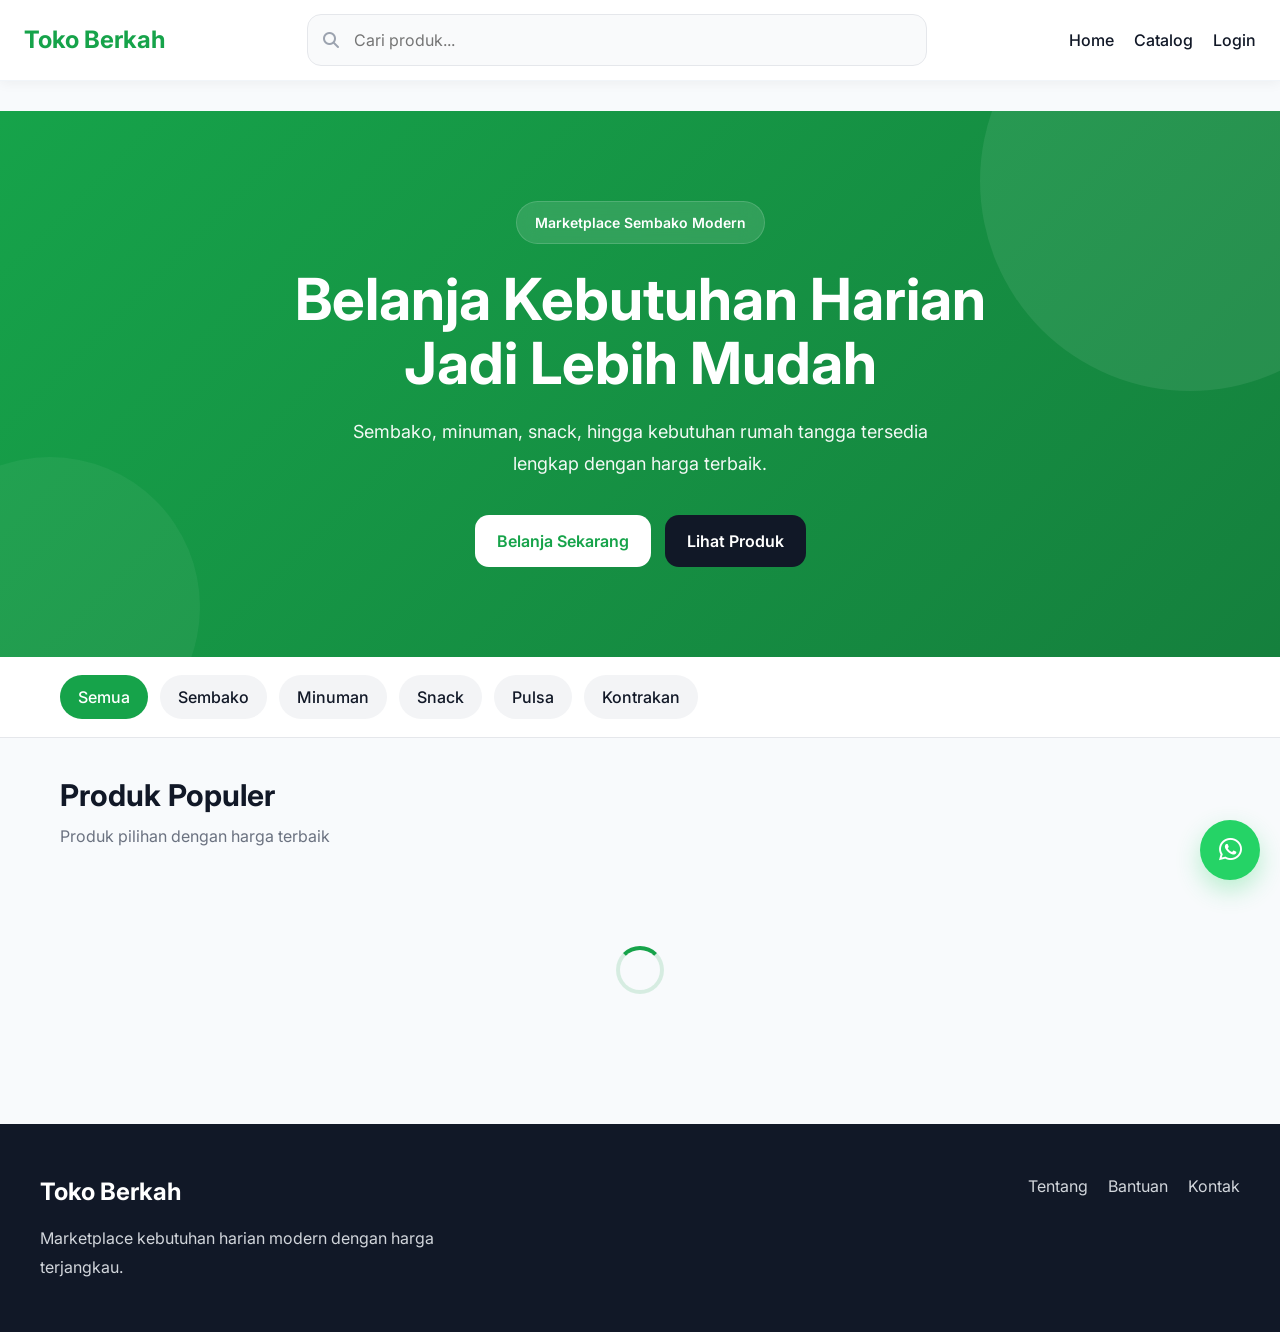
==== index.html @ f6f80b30 "feat: transform static marketplace into production-ready responsive frontend system - Restructure fr" ====
<!doctype html>
<html lang="id">
  <head>
    <meta charset="UTF-8" />

    <meta name="viewport" content="width=device-width, initial-scale=1.0" />

    <title>Toko Berkah - Marketplace Sembako</title>

    <!-- GOOGLE FONT -->
    <link rel="preconnect" href="https://fonts.googleapis.com" />

    <link
      href="https://fonts.googleapis.com/css2?family=Inter:wght@400;500;600;700&display=swap"
      rel="stylesheet"
    />

    <!-- FONT AWESOME -->
    <link
      rel="stylesheet"
      href="https://cdnjs.cloudflare.com/ajax/libs/font-awesome/6.6.0/css/all.min.css"
    />

    <!-- CSS -->
    <link rel="stylesheet" href="assets/css/main.css" />

    <link rel="stylesheet" href="assets/css/home.css" />

    <link rel="stylesheet" href="assets/css/navbar.css" />
  </head>

  <body>
    <!-- ======================
       NAVBAR
  ======================= -->

    <header class="topbar">
      <div class="topbar-left">
        <a href="index.html" class="logo"> Toko Berkah </a>
      </div>

      <div class="search-box desktop-search">
        <i class="fa-solid fa-magnifying-glass"></i>

        <input type="text" placeholder="Cari produk..." />
      </div>

      <nav class="nav-links">
        <a href="index.html"> Home </a>

        <a href="katalog.html"> Catalog </a>

        <a href="login.html"> Login </a>
      </nav>

      <button class="menu-btn" id="menu-btn" aria-label="Toggle Menu">
        <i class="fa-solid fa-bars"></i>
      </button>
    </header>

    <!-- MOBILE NAV -->

    <div class="mobile-nav" id="mobile-nav">
      <a href="index.html"> Home </a>

      <a href="katalog.html"> Catalog </a>

      <a href="login.html"> Login </a>
    </div>

    <!-- ======================
       HERO
  ======================= -->

    <section class="hero">
      <div class="hero-content">
        <span class="hero-badge"> Marketplace Sembako Modern </span>

        <h1>Belanja Kebutuhan Harian Jadi Lebih Mudah</h1>

        <p>
          Sembako, minuman, snack, hingga kebutuhan rumah tangga tersedia
          lengkap dengan harga terbaik.
        </p>

        <div class="hero-actions">
          <a href="katalog.html" class="btn btn-primary"> Belanja Sekarang </a>

          <a href="#featured-products" class="btn btn-dark"> Lihat Produk </a>
        </div>
      </div>
    </section>

    <!-- ======================
       CATEGORY
  ======================= -->

    <section class="categories-wrapper">
      <div class="categories">
        <button class="cat active">Semua</button>

        <button class="cat">Sembako</button>

        <button class="cat">Minuman</button>

        <button class="cat">Snack</button>

        <button class="cat">Pulsa</button>

        <button class="cat">Kontrakan</button>
      </div>
    </section>

    <!-- ======================
       PRODUCTS
  ======================= -->

    <main class="container">
      <div class="section-header">
        <div>
          <h2>Produk Populer</h2>

          <p>Produk pilihan dengan harga terbaik</p>
        </div>
      </div>

      <!-- LOADING -->
      <div id="loading-products" class="loading-state">
        <div class="loading-spinner"></div>
      </div>

      <!-- PRODUCT GRID -->
      <div id="featured-products" class="products-grid"></div>

      <!-- EMPTY -->
      <div id="empty-products" class="empty-state hidden">
        <i class="fa-solid fa-box-open"></i>

        <h3>Produk tidak ditemukan</h3>

        <p>Coba gunakan kata kunci lain</p>
      </div>
    </main>

    <!-- ======================
       FOOTER
  ======================= -->

    <footer class="footer">
      <div class="footer-content">
        <div>
          <h3>Toko Berkah</h3>

          <p>Marketplace kebutuhan harian modern dengan harga terjangkau.</p>
        </div>

        <div class="footer-links">
          <a href="#"> Tentang </a>

          <a href="#"> Bantuan </a>

          <a href="#"> Kontak </a>
        </div>
      </div>
    </footer>

    <!-- ======================
       FLOATING WA
  ======================= -->

    <button class="wa-btn" id="wa-btn" aria-label="Chat WhatsApp">
      <i class="fa-brands fa-whatsapp"></i>
    </button>

    <!-- ======================
       SCRIPTS
  ======================= -->

    <script src="assets/js/core/storage.js"></script>

    <script src="assets/js/services/product.service.js"></script>

    <script src="assets/js/pages/home.js"></script>
    <script src="assets/js/components/navbar.js"></script>
  </body>
</html>
---- assets/css/main.css ----
/* ========================================
   ROOT VARIABLES
======================================== */

:root {

  --primary: #16a34a;
  --primary-hover: #15803d;

  --dark: #0f172a;

  --danger: #dc2626;
  --warning: #f59e0b;

  --bg: #f8fafc;
  --white: #ffffff;

  --text: #111827;
  --text-light: #6b7280;

  --border: #e5e7eb;

  --shadow-sm:
    0 1px 2px rgba(0,0,0,.05);

  --shadow-md:
    0 8px 24px rgba(0,0,0,.08);

  --shadow-lg:
    0 20px 40px rgba(0,0,0,.12);

  --radius-sm: 10px;
  --radius-md: 16px;
  --radius-lg: 22px;

  --transition:
    0.25s ease;
}

/* ========================================
   RESET
======================================== */

*,
*::before,
*::after {
  box-sizing: border-box;
}

html {
  scroll-behavior: smooth;
}

body,
h1,
h2,
h3,
h4,
p,
ul,
ol {
  margin: 0;
}

body {

  background: var(--bg);

  color: var(--text);

  font-family:
    Inter,
    system-ui,
    sans-serif;

  line-height: 1.5;

  min-height: 100vh;

  overflow-x: hidden;

  -webkit-font-smoothing: antialiased;

  text-rendering: optimizeLegibility;
}

img {
  display: block;
  max-width: 100%;
}

button,
input,
textarea,
select {
  font: inherit;
}

/* ========================================
   SCROLLBAR
======================================== */

::-webkit-scrollbar {
  width: 10px;
  height: 10px;
}

::-webkit-scrollbar-thumb {
  background: #d1d5db;
  border-radius: 20px;
}

::-webkit-scrollbar-thumb:hover {
  background: #9ca3af;
}

/* ========================================
   DASHBOARD LAYOUT
======================================== */

.dashboard-layout {

  display: flex;

  min-height: 100vh;
}

/* ========================================
   SIDEBAR
======================================== */

.sidebar {

  width: 260px;

  background: var(--dark);

  color: white;

  padding: 30px 20px;

  display: flex;

  flex-direction: column;

  position: sticky;

  top: 0;

  height: 100vh;
}

.sidebar-brand {

  font-size: 24px;

  font-weight: 700;

  margin-bottom: 30px;
}

.sidebar-menu {

  display: flex;

  flex-direction: column;

  gap: 10px;
}

.sidebar-menu a {

  color: white;

  text-decoration: none;

  padding: 14px 16px;

  border-radius: var(--radius-sm);

  transition: var(--transition);
}

.sidebar-menu a:hover,
.sidebar-menu a.active {

  background:
    rgba(255,255,255,.12);
}

/* ========================================
   MAIN CONTENT
======================================== */

.main-content {

  flex: 1;

  padding: 30px;
}

/* ========================================
   TOPBAR
======================================== */

.topbar {

  display: flex;

  justify-content: space-between;

  align-items: center;

  gap: 20px;

  margin-bottom: 30px;
}

.topbar-right {

  display: flex;

  align-items: center;

  gap: 15px;
}

/* ========================================
   STATS GRID
======================================== */

.stats-grid {

  display: grid;

  grid-template-columns:
    repeat(auto-fit,minmax(220px,1fr));

  gap: 20px;

  margin-bottom: 25px;
}

.stat-card {

  background: white;

  padding: 24px;

  border-radius: var(--radius-md);

  box-shadow: var(--shadow-sm);

  transition: var(--transition);
}

.stat-card:hover {

  transform: translateY(-3px);

  box-shadow: var(--shadow-md);
}

.stat-card h3 {

  font-size: 32px;

  margin-bottom: 6px;
}

.stat-card p {

  color: var(--text-light);
}

/* ========================================
   TOOLBAR
======================================== */

.toolbar {

  display: flex;

  justify-content: space-between;

  align-items: center;

  gap: 15px;

  margin-bottom: 20px;
}

.toolbar input {

  width: 100%;

  max-width: 320px;
}

/* ========================================
   TABLE
======================================== */

.table-wrapper {

  background: white;

  border-radius: var(--radius-md);

  overflow-x: auto;

  box-shadow: var(--shadow-sm);

  -webkit-overflow-scrolling: touch;
}

.product-table {

  width: 100%;

  border-collapse: collapse;

  min-width: 720px;
}

.product-table th {

  background: #f9fafb;

  font-size: 14px;

  color: var(--text-light);

  text-align: left;
}

.product-table th,
.product-table td {

  padding: 18px;

  border-bottom:
    1px solid var(--border);
}

.product-table tbody tr {

  transition: background .2s ease;
}

.product-table tbody tr:hover {

  background: #f9fafb;
}

.product-info {

  display: flex;

  align-items: center;

  gap: 15px;
}

.product-thumb {

  width: 72px;

  height: 72px;

  border-radius: 12px;

  object-fit: cover;

  background: #f3f4f6;

  flex-shrink: 0;
}

/* ========================================
   BUTTON
======================================== */

.btn {

  border: none;

  cursor: pointer;

  padding: 12px 18px;

  border-radius: var(--radius-sm);

  font-weight: 600;

  transition: var(--transition);

  display: inline-flex;

  align-items: center;

  justify-content: center;

  gap: 8px;
}

.btn:hover {

  transform: translateY(-1px);
}

.btn:active {

  transform: scale(.98);
}

.btn:disabled {

  opacity: .6;

  cursor: not-allowed;

  transform: none;
}

.btn:focus-visible {

  outline:
    3px solid rgba(22,163,74,.2);
}

.btn-primary {

  background: var(--primary);

  color: white;
}

.btn-primary:hover {

  background: var(--primary-hover);
}

.btn-dark {

  background: var(--dark);

  color: white;
}

.btn-danger {

  background: var(--danger);

  color: white;
}

.btn-warning {

  background: var(--warning);

  color: white;
}

/* ========================================
   FORM
======================================== */

.form-group {

  margin-bottom: 18px;
}

.form-group label {

  display: block;

  margin-bottom: 8px;

  font-weight: 600;
}

.form-group input,
.form-group textarea,
.form-group select {

  width: 100%;

  padding: 12px 14px;

  border:
    1px solid var(--border);

  border-radius: var(--radius-sm);

  background: white;

  outline: none;

  transition: var(--transition);
}

.form-group textarea {

  min-height: 120px;

  resize: vertical;
}

.form-group input:focus,
.form-group textarea:focus,
.form-group select:focus {

  border-color: var(--primary);

  box-shadow:
    0 0 0 4px rgba(22,163,74,.12);
}

.form-group input:focus-visible,
.form-group textarea:focus-visible,
.form-group select:focus-visible {

  outline:
    2px solid rgba(22,163,74,.2);
}

/* ========================================
   MODAL
======================================== */

.modal {

  position: fixed;

  inset: 0;

  background:
    rgba(0,0,0,.45);

  display: flex;

  justify-content: center;

  align-items: center;

  padding: 20px;

  z-index: 999;

  animation:
    fadeIn .25s ease;
}

.hidden {
  display: none;
}

.modal-content {

  width: 100%;

  max-width: 560px;

  background: white;

  border-radius: var(--radius-lg);

  padding: 25px;

  box-shadow: var(--shadow-lg);

  max-height: 90vh;

  overflow-y: auto;

  -webkit-overflow-scrolling: touch;

  animation:
    scaleIn .25s ease;
}

.modal-header {

  display: flex;

  justify-content: space-between;

  align-items: center;

  margin-bottom: 20px;
}

/* ========================================
   IMAGE PREVIEW
======================================== */

.image-preview img {

  width: 100%;

  border-radius: 14px;

  margin-top: 12px;

  object-fit: cover;

  max-height: 240px;
}

/* ========================================
   EMPTY STATE
======================================== */

.empty-state {

  text-align: center;

  padding: 60px 20px;

  color: var(--text-light);
}

.empty-state i {

  font-size: 48px;

  margin-bottom: 15px;
}

/* ========================================
   TOAST
======================================== */

#toast {

  position: fixed;

  right: 20px;

  bottom: 20px;

  background: #111827;

  color: white;

  padding: 14px 18px;

  border-radius: 12px;

  box-shadow: var(--shadow-md);

  opacity: 0;

  transform: translateY(20px);

  transition:
    opacity .3s ease,
    transform .3s ease;

  z-index: 1000;

  pointer-events: none;
}

#toast.show {

  opacity: 1;

  transform: translateY(0);
}

/* ========================================
   LOADING
======================================== */

.loading-spinner {

  width: 22px;

  height: 22px;

  border:
    3px solid rgba(255,255,255,.3);

  border-top-color: white;

  border-radius: 50%;

  animation:
    spin .8s linear infinite;
}

/* ========================================
   UTILITIES
======================================== */

.full {
  width: 100%;
}

.text-center {
  text-align: center;
}

.hidden-mobile {

  display: block;
}

/* ========================================
   ANIMATIONS
======================================== */

@keyframes fadeIn {

  from {
    opacity: 0;
  }

  to {
    opacity: 1;
  }
}

@keyframes scaleIn {

  from {

    opacity: 0;

    transform:
      scale(.96);
  }

  to {

    opacity: 1;

    transform:
      scale(1);
  }
}

@keyframes spin {

  to {
    transform: rotate(360deg);
  }
}

/* ========================================
   RESPONSIVE
======================================== */

@media (max-width: 992px) {

  .dashboard-layout {
    flex-direction: column;
  }

  .sidebar {

    width: 100%;

    height: auto;

    position: relative;
  }

  .toolbar {

    flex-direction: column;

    align-items: stretch;
  }

  .toolbar input {

    max-width: 100%;
  }
}

@media (max-width: 640px) {

  .main-content {
    padding: 20px;
  }

  .topbar {

    flex-direction: column;

    align-items: flex-start;
  }

  .product-table th,
  .product-table td {

    padding: 14px;
  }

  .modal-content {

    padding: 20px;
  }

  .stats-grid {

    grid-template-columns: 1fr;
  }

  .hidden-mobile {
    display: none;
  }
}
---- assets/css/home.css ----
/* =========================================
   HOME PAGE
========================================= */

/* HERO */

.hero {

    position: relative;

    overflow: hidden;

    background:
        linear-gradient(135deg,
            #16a34a 0%,
            #15803d 100%);

    color: white;

    padding:
        90px 20px;
}

.hero::before {

    content: '';

    position: absolute;

    width: 420px;
    height: 420px;

    border-radius: 50%;

    background:
        rgba(255, 255, 255, .08);

    top: -140px;
    right: -120px;
}

.hero::after {

    content: '';

    position: absolute;

    width: 300px;
    height: 300px;

    border-radius: 50%;

    background:
        rgba(255, 255, 255, .05);

    bottom: -100px;
    left: -100px;
}

.hero-content {

    position: relative;

    z-index: 2;

    max-width: 760px;

    margin: auto;

    text-align: center;
}

.hero-badge {

    display: inline-flex;

    align-items: center;

    gap: 8px;

    background:
        rgba(255, 255, 255, .12);

    border:
        1px solid rgba(255, 255, 255, .15);

    padding:
        10px 18px;

    border-radius: 999px;

    margin-bottom: 24px;

    font-size: 14px;

    font-weight: 600;

    backdrop-filter: blur(10px);
}

.hero h1 {

    font-size: clamp(36px, 6vw, 58px);

    line-height: 1.1;

    font-weight: 700;

    margin-bottom: 20px;
}

.hero p {

    font-size: 18px;

    line-height: 1.8;

    opacity: .95;

    max-width: 640px;

    margin:
        0 auto 35px;
}

.hero-actions {

    display: flex;

    justify-content: center;

    align-items: center;

    gap: 14px;

    flex-wrap: wrap;
}

/* =========================================
   BUTTON CUSTOM
========================================= */

.btn {

    display: inline-flex;

    align-items: center;

    justify-content: center;

    gap: 10px;

    text-decoration: none;

    padding:
        14px 22px;

    border-radius: 14px;

    border: none;

    cursor: pointer;

    font-weight: 600;

    transition:
        .25s ease;
}

.btn:hover {

    transform:
        translateY(-2px);
}

.btn-primary {

    background: white;

    color: #16a34a;
}

.btn-primary:hover {

    background: #f0fdf4;
}

.btn-dark {

    background: #111827;

    color: white;
}

.btn-dark:hover {

    background: #1f2937;
}

/* =========================================
   TOPBAR
========================================= */

.topbar {

    position: sticky;

    top: 0;

    z-index: 1000;

    background: white;

    display: flex;

    align-items: center;

    justify-content: space-between;

    gap: 20px;

    padding:
        14px 24px;

    box-shadow:
        0 2px 12px rgba(0, 0, 0, .05);
}

.logo {

    font-size: 24px;

    font-weight: 700;

    color: #16a34a;

    white-space: nowrap;
}

/* =========================================
   SEARCH BOX
========================================= */

.search-box {

    flex: 1;

    max-width: 620px;

    position: relative;
}

.search-box i {

    position: absolute;

    left: 16px;

    top: 50%;

    transform:
        translateY(-50%);

    color: #9ca3af;
}

.search-box input {

    width: 100%;

    padding:
        13px 16px 13px 46px;

    border:
        1px solid #e5e7eb;

    border-radius: 14px;

    outline: none;

    transition:
        .25s ease;

    background: #f9fafb;
}

.search-box input:focus {

    border-color: #16a34a;

    background: white;

    box-shadow:
        0 0 0 4px rgba(22, 163, 74, .12);
}

/* =========================================
   NAV LINKS
========================================= */

.nav-links {

    display: flex;

    align-items: center;

    gap: 20px;
}

.nav-links a {

    text-decoration: none;

    color: #111827;

    font-weight: 500;

    transition:
        .25s ease;
}

.nav-links a:hover {

    color: #16a34a;
}

/* =========================================
   MOBILE MENU BUTTON
========================================= */

.menu-btn {

    display: none;

    width: 44px;
    height: 44px;

    border: none;

    background: #f3f4f6;

    border-radius: 12px;

    cursor: pointer;

    font-size: 18px;
}

/* =========================================
   MOBILE NAV
========================================= */

.mobile-nav {

    display: none;

    flex-direction: column;

    background: white;

    border-top:
        1px solid #e5e7eb;

    padding: 14px 20px;
}

.mobile-nav.show {

    display: flex;
}

.mobile-nav a {

    text-decoration: none;

    color: #111827;

    padding:
        12px 0;

    border-bottom:
        1px solid #f3f4f6;

    font-weight: 500;
}

/* =========================================
   CATEGORY SECTION
========================================= */

.categories-wrapper {

    background: white;

    border-bottom:
        1px solid #e5e7eb;
}

.categories {

    max-width: 1200px;

    margin: auto;

    display: flex;

    gap: 12px;

    overflow-x: auto;

    padding:
        18px 20px;

    scrollbar-width: none;
}

.categories::-webkit-scrollbar {
    display: none;
}

.cat {

    border: none;

    background: #f3f4f6;

    color: #111827;

    padding:
        10px 18px;

    border-radius: 999px;

    cursor: pointer;

    font-weight: 500;

    white-space: nowrap;

    transition:
        .25s ease;
}

.cat:hover,
.cat.active {

    background: #16a34a;

    color: white;
}

/* =========================================
   CONTAINER
========================================= */

.container {

    max-width: 1200px;

    margin: auto;

    padding:
        35px 20px 60px;
}

/* =========================================
   SECTION HEADER
========================================= */

.section-header {

    display: flex;

    justify-content: space-between;

    align-items: center;

    margin-bottom: 28px;
}

.section-header h2 {

    font-size: 30px;

    margin-bottom: 6px;
}

.section-header p {

    color: #6b7280;
}

/* =========================================
   PRODUCTS GRID
========================================= */

.products-grid {

    display: grid;

    grid-template-columns:
        repeat(auto-fill, minmax(230px, 1fr));

    gap: 20px;
}

/* =========================================
   PRODUCT CARD
========================================= */

.product-card {

    background: white;

    border-radius: 18px;

    overflow: hidden;

    box-shadow:
        0 2px 12px rgba(0, 0, 0, .05);

    transition:
        .25s ease;
}

.product-card:hover {

    transform:
        translateY(-4px);

    box-shadow:
        0 10px 30px rgba(0, 0, 0, .08);
}

.product-image {

    position: relative;

    overflow: hidden;
}

.product-image img {

    width: 100%;

    height: 220px;

    object-fit: cover;

    transition:
        .35s ease;
}

.product-card:hover .product-image img {

    transform:
        scale(1.04);
}

.product-badge {

    position: absolute;

    top: 12px;
    left: 12px;

    background: #16a34a;

    color: white;

    padding:
        6px 10px;

    border-radius: 999px;

    font-size: 12px;

    font-weight: 600;
}

.product-body {

    padding: 18px;
}

.product-category {

    font-size: 13px;

    color: #6b7280;

    margin-bottom: 6px;
}

.product-title {

    font-size: 17px;

    font-weight: 600;

    margin-bottom: 10px;

    color: #111827;

    line-height: 1.4;
}

.product-price {

    font-size: 22px;

    font-weight: 700;

    color: #16a34a;

    margin-bottom: 16px;
}

.product-footer {

    display: flex;

    align-items: center;

    justify-content: space-between;

    gap: 10px;
}

.product-stock {

    font-size: 14px;

    color: #6b7280;
}

/* =========================================
   LOADING STATE
========================================= */

.loading-state {

    display: flex;

    justify-content: center;

    align-items: center;

    padding:
        70px 0;
}

.loading-spinner {

    width: 48px;
    height: 48px;

    border:
        4px solid rgba(22, 163, 74, .15);

    border-top-color: #16a34a;

    border-radius: 50%;

    animation:
        spin .8s linear infinite;
}

/* =========================================
   EMPTY STATE
========================================= */

.empty-state {

    text-align: center;

    padding:
        70px 20px;
}

.empty-state i {

    font-size: 58px;

    color: #9ca3af;

    margin-bottom: 18px;
}

.empty-state h3 {

    font-size: 24px;

    margin-bottom: 10px;
}

.empty-state p {

    color: #6b7280;
}

.hidden {
    display: none !important;
}

/* =========================================
   FOOTER
========================================= */

.footer {

    background: #111827;

    color: white;

    padding:
        50px 20px;
}

.footer-content {

    max-width: 1200px;

    margin: auto;

    display: flex;

    justify-content: space-between;

    gap: 30px;

    flex-wrap: wrap;
}

.footer h3 {

    font-size: 24px;

    margin-bottom: 14px;
}

.footer p {

    color: #d1d5db;

    max-width: 420px;

    line-height: 1.8;
}

.footer-links {

    display: flex;

    gap: 20px;

    flex-wrap: wrap;
}

.footer-links a {

    color: #d1d5db;

    text-decoration: none;

    transition:
        .25s ease;
}

.footer-links a:hover {

    color: white;
}

/* =========================================
   FLOATING WHATSAPP
========================================= */

.wa-btn {

    position: fixed;

    right: 20px;
    bottom: 20px;

    width: 60px;
    height: 60px;

    border: none;

    border-radius: 50%;

    background: #25D366;

    color: white;

    font-size: 26px;

    cursor: pointer;

    display: flex;

    align-items: center;

    justify-content: center;

    box-shadow:
        0 10px 24px rgba(37, 211, 102, .3);

    transition:
        .25s ease;

    z-index: 999;
}

.wa-btn:hover {

    transform:
        scale(1.08);
}

/* =========================================
   ANIMATIONS
========================================= */

@keyframes spin {

    to {
        transform: rotate(360deg);
    }
}

/* =========================================
   RESPONSIVE
========================================= */

@media (max-width: 992px) {

    .nav-links {
        display: none;
    }

    .menu-btn {
        display: flex;
        align-items: center;
        justify-content: center;
    }

    .topbar {

        flex-wrap: wrap;
    }

    .search-box {

        order: 3;

        width: 100%;

        max-width: 100%;
    }

    .hero {

        padding:
            70px 20px;
    }

    .hero h1 {

        font-size: 42px;
    }
}

@media (max-width: 640px) {

    .hero h1 {

        font-size: 34px;
    }

    .hero p {

        font-size: 16px;
    }

    .hero-actions {

        flex-direction: column;
    }

    .hero-actions .btn {

        width: 100%;
    }

    .section-header {

        flex-direction: column;

        align-items: flex-start;

        gap: 12px;
    }

    .products-grid {

        grid-template-columns: 1fr 1fr;
    }

    .product-image img {

        height: 180px;
    }

    .footer-content {

        flex-direction: column;
    }
}

@media (max-width: 480px) {

    .products-grid {

        grid-template-columns: 1fr;
    }

    .topbar {

        padding:
            14px 16px;
    }

    .container {

        padding:
            30px 16px 50px;
    }
}
---- assets/css/navbar.css ----
/* =========================================
   GLOBAL NAVBAR
========================================= */

.topbar {
  position: sticky;

  top: 0;

  z-index: 1000;

  background: rgba(255, 255, 255, 0.95);

  backdrop-filter: blur(14px);

  display: flex;

  align-items: center;

  justify-content: space-between;

  gap: 20px;

  padding: 14px 24px;

  border-bottom: 1px solid #f1f5f9;
}

/* LEFT */

.topbar-left {
  display: flex;

  align-items: center;

  gap: 16px;
}

/* LOGO */

.logo {
  font-size: 24px;

  font-weight: 700;

  color: #16a34a;

  text-decoration: none;

  white-space: nowrap;

  transition: 0.25s ease;
}

.logo:hover {
  opacity: 0.85;
}

/* SEARCH */

.search-box {
  flex: 1;

  max-width: 620px;

  position: relative;
}

.search-box i {
  position: absolute;

  left: 16px;

  top: 50%;

  transform: translateY(-50%);

  color: #9ca3af;
}

.search-box input {
  width: 100%;

  border: 1px solid #e5e7eb;

  background: #f9fafb;

  border-radius: 14px;

  padding: 13px 16px 13px 46px;

  outline: none;

  transition: 0.25s ease;
}

.search-box input:focus {
  border-color: #16a34a;

  background: white;

  box-shadow: 0 0 0 4px rgba(22, 163, 74, 0.12);
}

/* NAV LINKS */

.nav-links {
  display: flex;

  align-items: center;

  gap: 20px;
}

.nav-links a {
  position: relative;

  text-decoration: none;

  color: #111827;

  font-weight: 500;

  transition: 0.25s ease;
}

.nav-links a:hover {
  color: #16a34a;
}

.nav-links a.active {
  color: #16a34a;

  font-weight: 600;
}

.nav-links a.active::after {
  content: "";

  position: absolute;

  left: 0;
  bottom: -8px;

  width: 100%;
  height: 2px;

  background: #16a34a;

  border-radius: 999px;
}

/* MOBILE MENU BUTTON */

.menu-btn {
  display: none;

  width: 44px;
  height: 44px;

  border: none;

  background: #f3f4f6;

  border-radius: 12px;

  cursor: pointer;

  font-size: 18px;

  transition: 0.25s ease;
}

.menu-btn:hover {
  background: #e5e7eb;
}

/* MOBILE NAV */

.mobile-nav {
  display: none;

  flex-direction: column;

  background: white;

  border-bottom: 1px solid #f1f5f9;

  padding: 10px 20px;
}

.mobile-nav.show {
  display: flex;
}

.mobile-nav a {
  text-decoration: none;

  color: #111827;

  padding: 14px 0;

  border-bottom: 1px solid #f3f4f6;

  font-weight: 500;
}

.mobile-nav a:last-child {
  border-bottom: none;
}

/* RESPONSIVE */

@media (max-width: 992px) {
  .nav-links {
    display: none;
  }

  .menu-btn {
    display: flex;

    align-items: center;

    justify-content: center;
  }

  .topbar {
    flex-wrap: wrap;
  }

  .search-box {
    order: 3;

    width: 100%;

    max-width: 100%;
  }
}

@media (max-width: 576px) {
  .topbar {
    padding: 14px 16px;
  }

  .logo {
    font-size: 20px;
  }

  .search-box input {
    padding: 12px 14px 12px 42px;
  }
}
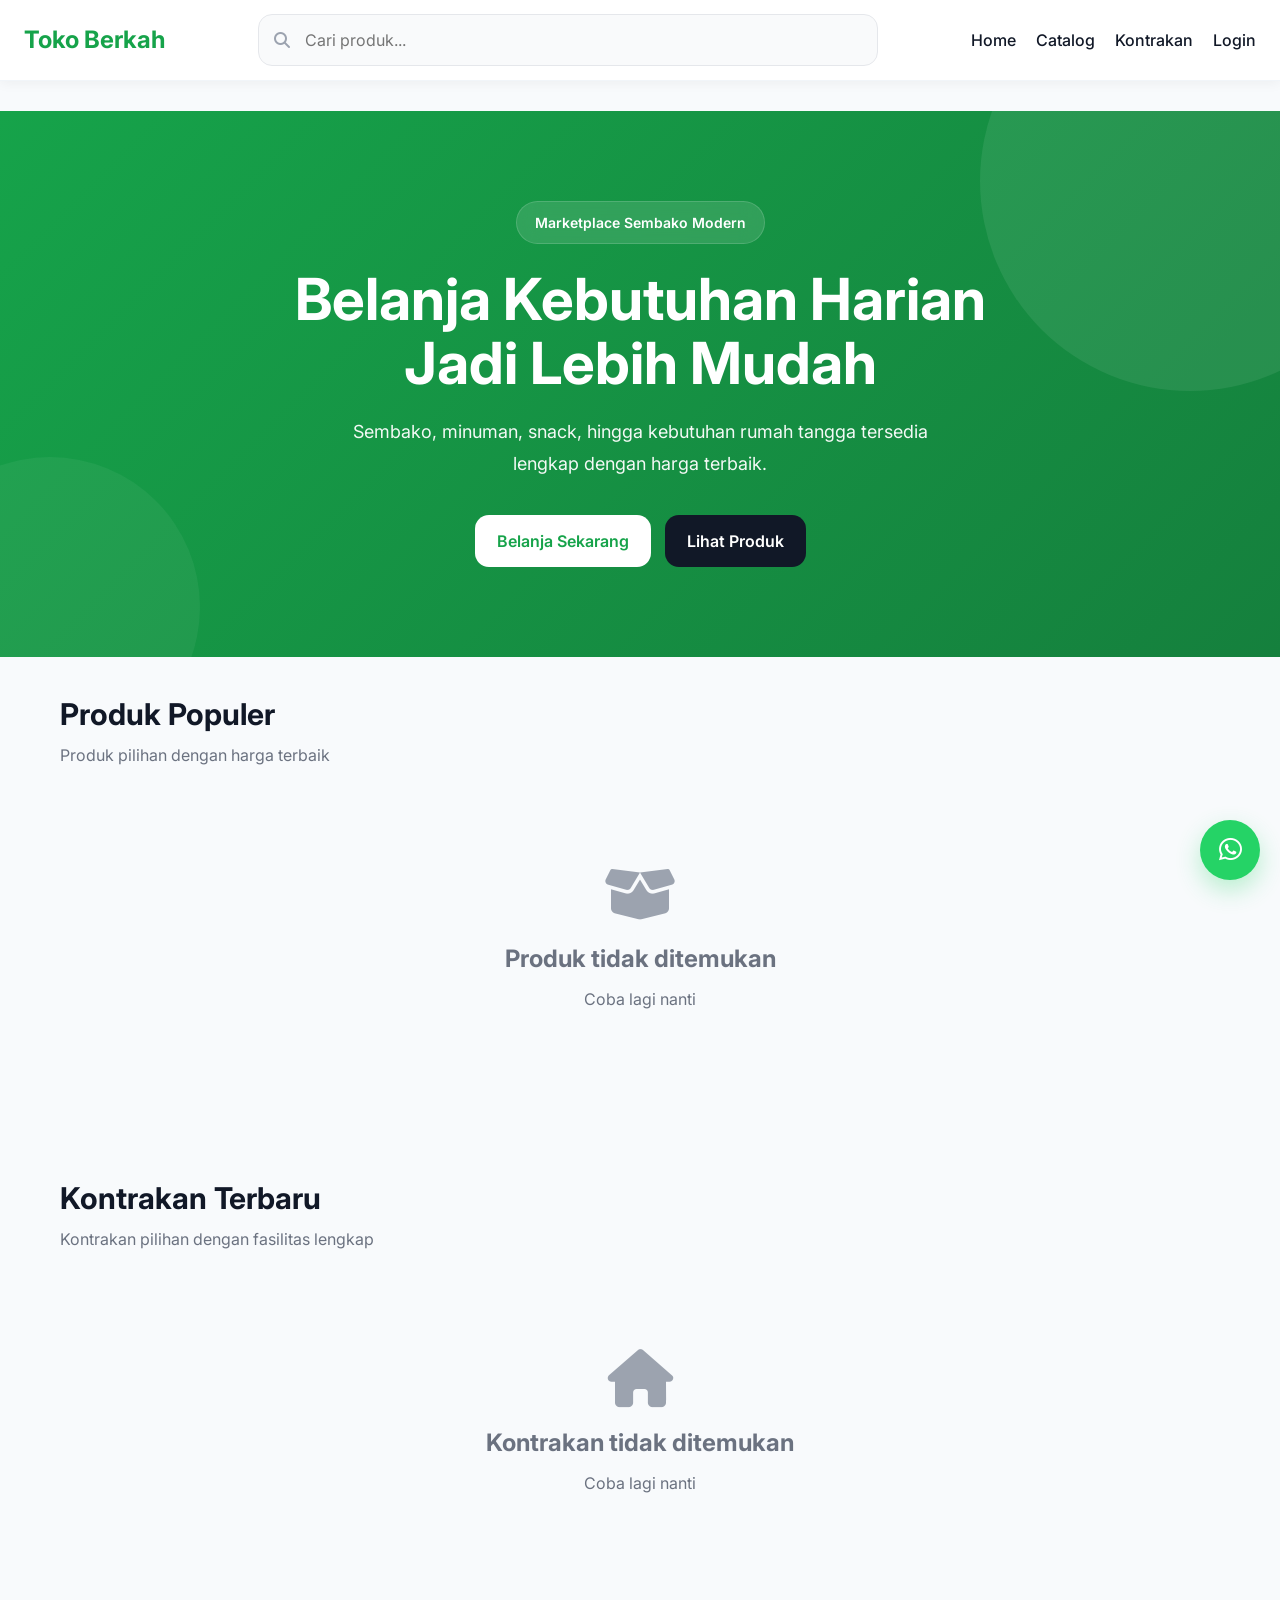
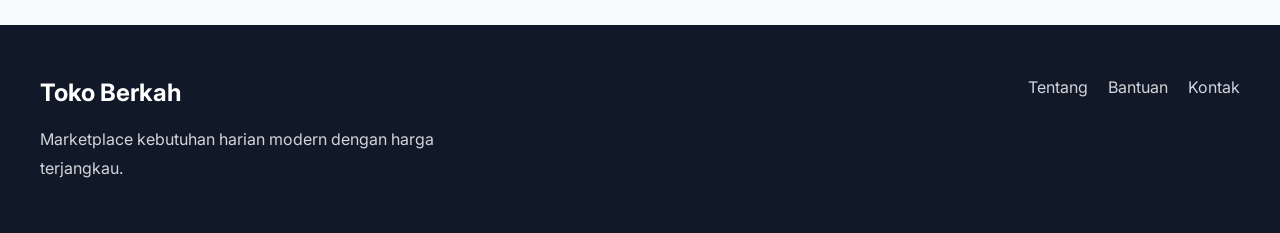
==== commit 94c11eed: "feat: refactor frontend architecture and implement CMS-driven CRUD system - refactor AppState, helpe" ====
--- a/index.html
+++ b/index.html
@@ -1,186 +1,219 @@
 <!doctype html>
 <html lang="id">
-  <head>
-    <meta charset="UTF-8" />
-
-    <meta name="viewport" content="width=device-width, initial-scale=1.0" />
-
-    <title>Toko Berkah - Marketplace Sembako</title>
-
-    <!-- GOOGLE FONT -->
-    <link rel="preconnect" href="https://fonts.googleapis.com" />
-
-    <link
-      href="https://fonts.googleapis.com/css2?family=Inter:wght@400;500;600;700&display=swap"
-      rel="stylesheet"
-    />
-
-    <!-- FONT AWESOME -->
-    <link
-      rel="stylesheet"
-      href="https://cdnjs.cloudflare.com/ajax/libs/font-awesome/6.6.0/css/all.min.css"
-    />
-
-    <!-- CSS -->
-    <link rel="stylesheet" href="assets/css/main.css" />
-
-    <link rel="stylesheet" href="assets/css/home.css" />
-
-    <link rel="stylesheet" href="assets/css/navbar.css" />
-  </head>
-
-  <body>
-    <!-- ======================
+
+<head>
+  <meta charset="UTF-8" />
+
+  <meta name="viewport" content="width=device-width, initial-scale=1.0" />
+
+  <title>Toko Berkah</title>
+
+  <!-- GOOGLE FONT -->
+  <link rel="preconnect" href="https://fonts.googleapis.com" />
+
+  <link href="https://fonts.googleapis.com/css2?family=Inter:wght@400;500;600;700&display=swap" rel="stylesheet" />
+
+  <!-- FONT AWESOME -->
+  <link rel="stylesheet" href="https://cdnjs.cloudflare.com/ajax/libs/font-awesome/6.6.0/css/all.min.css" />
+
+  <!-- CSS -->
+  <link rel="stylesheet" href="assets/css/main.css" />
+
+  <link rel="stylesheet" href="assets/css/home.css" />
+
+  <link rel="stylesheet" href="assets/css/navbar.css" />
+</head>
+
+<body>
+  <!-- ======================
        NAVBAR
   ======================= -->
 
-    <header class="topbar">
-      <div class="topbar-left">
-        <a href="index.html" class="logo"> Toko Berkah </a>
-      </div>
-
-      <div class="search-box desktop-search">
-        <i class="fa-solid fa-magnifying-glass"></i>
-
-        <input type="text" placeholder="Cari produk..." />
-      </div>
-
-      <nav class="nav-links">
-        <a href="index.html"> Home </a>
-
-        <a href="katalog.html"> Catalog </a>
-
-        <a href="login.html"> Login </a>
-      </nav>
-
-      <button class="menu-btn" id="menu-btn" aria-label="Toggle Menu">
-        <i class="fa-solid fa-bars"></i>
-      </button>
-    </header>
-
-    <!-- MOBILE NAV -->
-
-    <div class="mobile-nav" id="mobile-nav">
+  <header class="topbar">
+    <div class="topbar-left">
+      <a href="index.html" class="logo"> Toko Berkah </a>
+    </div>
+
+    <div class="search-box desktop-search">
+      <i class="fa-solid fa-magnifying-glass"></i>
+
+      <input type="text" placeholder="Cari produk..." />
+    </div>
+
+    <nav class="nav-links">
       <a href="index.html"> Home </a>
 
       <a href="katalog.html"> Catalog </a>
 
       <a href="login.html"> Login </a>
-    </div>
-
-    <!-- ======================
+    </nav>
+
+    <button class="menu-btn" id="menu-btn" aria-label="Toggle Menu">
+      <i class="fa-solid fa-bars"></i>
+    </button>
+  </header>
+
+  <!-- MOBILE NAV -->
+
+  <div class="mobile-nav" id="mobile-nav">
+    <a href="index.html"> Home </a>
+
+    <a href="katalog.html"> Catalog </a>
+
+    <a href="login.html"> Login </a>
+  </div>
+
+  <!-- ======================
        HERO
   ======================= -->
 
-    <section class="hero">
-      <div class="hero-content">
-        <span class="hero-badge"> Marketplace Sembako Modern </span>
-
-        <h1>Belanja Kebutuhan Harian Jadi Lebih Mudah</h1>
-
-        <p>
-          Sembako, minuman, snack, hingga kebutuhan rumah tangga tersedia
-          lengkap dengan harga terbaik.
-        </p>
-
-        <div class="hero-actions">
-          <a href="katalog.html" class="btn btn-primary"> Belanja Sekarang </a>
-
-          <a href="#featured-products" class="btn btn-dark"> Lihat Produk </a>
-        </div>
-      </div>
-    </section>
-
-    <!-- ======================
+  <section class="hero">
+    <div class="hero-content">
+      <span class="hero-badge"> Belanja Mudah Dari Rumah </span>
+
+      <h1>Belanja Kebutuhan Harian Jadi Lebih Mudah</h1>
+
+      <p>
+        Solusi Praktis untuk Hidup Lebih Nyaman!
+      </p>
+
+      <div class="hero-actions">
+        <a href="katalog.html" class="btn btn-primary"> Belanja Sekarang </a>
+
+        <a href="#featured-products" class="btn btn-dark"> Lihat Produk </a>
+      </div>
+    </div>
+  </section>
+
+  <!-- ======================
        CATEGORY
   ======================= -->
 
-    <section class="categories-wrapper">
-      <div class="categories">
-        <button class="cat active">Semua</button>
-
-        <button class="cat">Sembako</button>
-
-        <button class="cat">Minuman</button>
-
-        <button class="cat">Snack</button>
-
-        <button class="cat">Pulsa</button>
-
-        <button class="cat">Kontrakan</button>
-      </div>
-    </section>
-
-    <!-- ======================
+  <!-- <section class="categories-wrapper">
+    <div class="categories">
+      <button class="cat active">Semua</button>
+
+      <button class="cat">Sembako</button>
+
+      <button class="cat">Minuman</button>
+
+      <button class="cat">Snack</button>
+
+      <button class="cat">Pulsa</button>
+
+      <button class="cat">Kontrakan</button>
+    </div>
+  </section> -->
+
+  <!-- ======================
        PRODUCTS
   ======================= -->
 
-    <main class="container">
-      <div class="section-header">
-        <div>
-          <h2>Produk Populer</h2>
-
-          <p>Produk pilihan dengan harga terbaik</p>
-        </div>
-      </div>
-
-      <!-- LOADING -->
-      <div id="loading-products" class="loading-state">
-        <div class="loading-spinner"></div>
-      </div>
-
-      <!-- PRODUCT GRID -->
-      <div id="featured-products" class="products-grid"></div>
-
-      <!-- EMPTY -->
-      <div id="empty-products" class="empty-state hidden">
-        <i class="fa-solid fa-box-open"></i>
-
-        <h3>Produk tidak ditemukan</h3>
-
-        <p>Coba gunakan kata kunci lain</p>
-      </div>
-    </main>
-
-    <!-- ======================
+  <main class="container">
+    <div class="section-header">
+      <div>
+        <h2 id="featured-products-title">Produk Pilihan</h2>
+
+        <p id="featured-products-subtitle">Produk pilihan dengan harga terbaik</p>
+      </div>
+    </div>
+
+    <!-- LOADING -->
+    <div id="loading-products" class="loading-state">
+      <div class="loading-spinner"></div>
+    </div>
+
+    <!-- PRODUCT GRID -->
+    <div id="featured-products" class="products-grid"></div>
+
+    <!-- EMPTY -->
+    <div id="empty-products" class="empty-state hidden">
+      <i class="fa-solid fa-box-open"></i>
+
+      <h3>Produk tidak ditemukan</h3>
+
+      <p>Coba lagi nanti</p>
+    </div>
+  </main>
+
+  <!-- ======================
+       RENTALS
+  ======================= -->
+
+  <section class="container">
+    <div class="section-header">
+      <div>
+        <h2 id="featured-rentals-title">Kontrakan Bulanan/Tahunan</h2>
+
+        <p id="featured-rentals-subtitle">Kontrakan pilihan dengan fasilitas lengkap</p>
+      </div>
+    </div>
+
+    <!-- LOADING -->
+    <div id="loading-rentals" class="loading-state">
+      <div class="loading-spinner"></div>
+    </div>
+
+    <!-- RENTAL GRID -->
+    <div id="featured-rentals" class="products-grid"></div>
+
+    <!-- EMPTY -->
+    <div id="empty-rentals" class="empty-state hidden">
+      <i class="fa-solid fa-house"></i>
+
+      <h3>Kontrakan tidak ditemukan</h3>
+
+      <p>Coba lagi nanti</p>
+    </div>
+  </section>
+
+  <!-- ======================
        FOOTER
   ======================= -->
 
-    <footer class="footer">
-      <div class="footer-content">
-        <div>
-          <h3>Toko Berkah</h3>
-
-          <p>Marketplace kebutuhan harian modern dengan harga terjangkau.</p>
-        </div>
-
-        <div class="footer-links">
-          <a href="#"> Tentang </a>
-
-          <a href="#"> Bantuan </a>
-
-          <a href="#"> Kontak </a>
-        </div>
-      </div>
-    </footer>
-
-    <!-- ======================
+  <footer class="footer">
+    <div class="footer-content">
+      <div>
+        <h3>Toko Berkah</h3>
+
+        <p>Terima kasih telah mengunjungi Toko Berkah. <br>
+          Kami melayani pesan antar dan jangan ragu untuk menanyakan informasi tentang kontrakan.
+          Kami siap membantu kebutuhan Anda!</p>
+      </div>
+
+      <div class="footer-links">
+        <a href="#"> Jl. Sukun, Kebondalem, Pemalang </a>
+
+        <a href="#"> Buka Setiap Hari 07:00 - 22:00 </a>
+
+        <a href="#"> 0812-1221-4449 </a>
+      </div>
+    </div>
+  </footer>
+
+  <!-- ======================
        FLOATING WA
   ======================= -->
 
-    <button class="wa-btn" id="wa-btn" aria-label="Chat WhatsApp">
-      <i class="fa-brands fa-whatsapp"></i>
-    </button>
-
-    <!-- ======================
+  <button class="wa-btn" id="wa-btn" aria-label="Chat WhatsApp">
+    <i class="fa-brands fa-whatsapp"></i>
+  </button>
+
+  <!-- ======================
        SCRIPTS
   ======================= -->
 
-    <script src="assets/js/core/storage.js"></script>
-
-    <script src="assets/js/services/product.service.js"></script>
-
-    <script src="assets/js/pages/home.js"></script>
-    <script src="assets/js/components/navbar.js"></script>
-  </body>
-</html>
+  <script src="assets/js/core/storage.js"></script>
+  <script src="assets/js/core/helpers.js"></script>
+  <script src="assets/js/core/state.js"></script>
+
+  <script src="assets/js/services/product.service.js"></script>
+  <script src="assets/js/services/rental.service.js"></script>
+  <script src="assets/js/services/cms.service.js"></script>
+
+  <script src="assets/js/app.js"></script>
+  <script src="assets/js/pages/site.js"></script>
+  <script src="assets/js/pages/home.js"></script>
+</body>
+
+</html>
--- a/assets/css/main.css
+++ b/assets/css/main.css
@@ -813,4 +813,73 @@
   .hidden-mobile {
     display: none;
   }
+}
+
+/* =========================================
+   FOOTER
+========================================= */
+
+.footer {
+
+    background: #111827;
+
+    color: white;
+
+    padding:
+        50px 20px;
+}
+
+.footer-content {
+
+    max-width: 1200px;
+
+    margin: auto;
+
+    display: flex;
+
+    justify-content: space-between;
+
+    gap: 30px;
+
+    flex-wrap: wrap;
+}
+
+.footer h3 {
+
+    font-size: 24px;
+
+    margin-bottom: 14px;
+}
+
+.footer p {
+
+    color: #d1d5db;
+
+    max-width: 420px;
+
+    line-height: 1.8;
+}
+
+.footer-links {
+
+    display: flex;
+
+    gap: 20px;
+
+    flex-wrap: wrap;
+}
+
+.footer-links a {
+
+    color: #d1d5db;
+
+    text-decoration: none;
+
+    transition:
+        .25s ease;
+}
+
+.footer-links a:hover {
+
+    color: white;
 }
